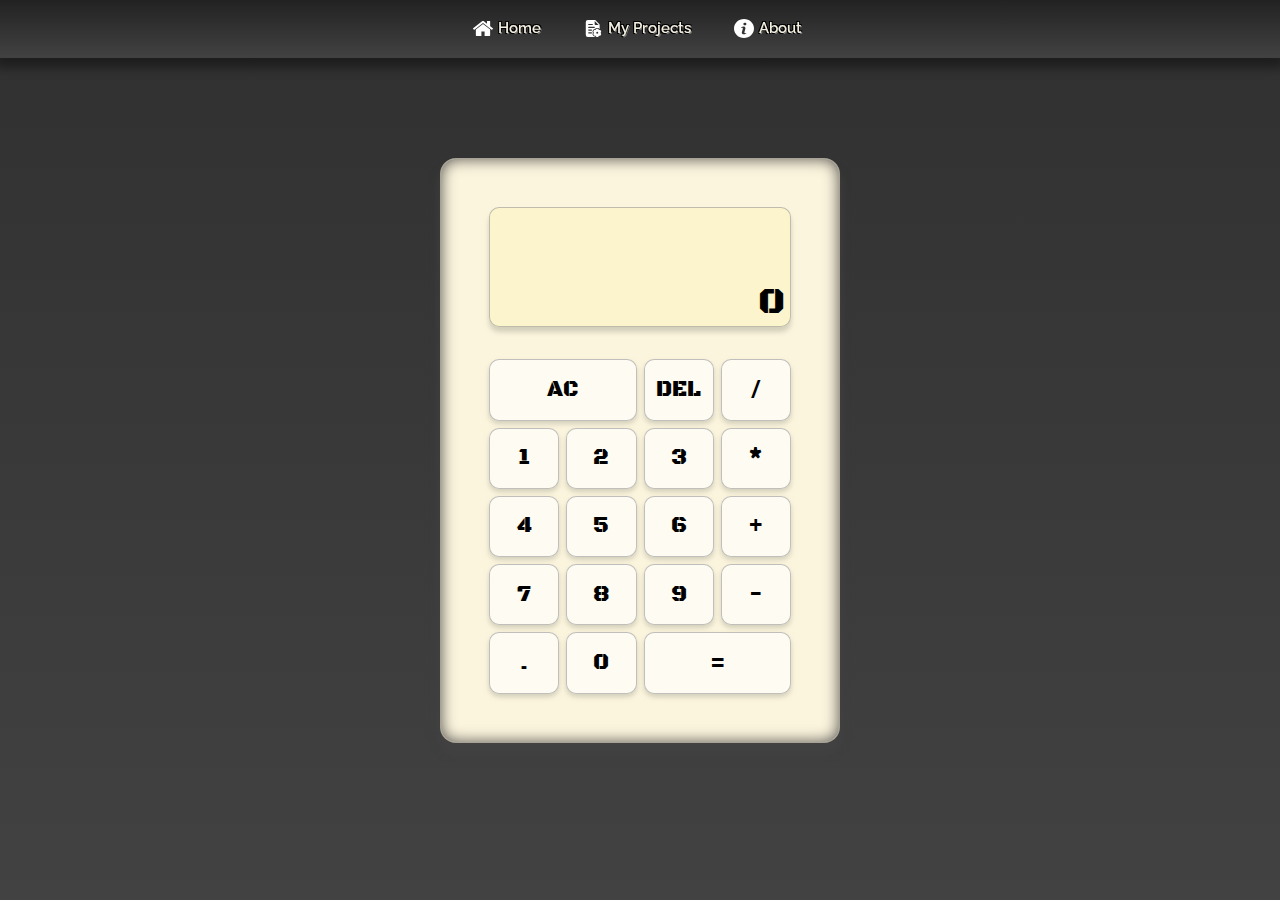
==== Calculator/index.html @ 606be42b "Add files via upload" ====
<!DOCTYPE html>
<html lang="en">
<head>
    <meta charset="UTF-8">
    <meta name="viewport" content="width=device-width, initial-scale=1.0">
    <title>Calculator</title>
    <link rel="stylesheet" href="style.css">
    <link rel="preconnect" href="https://fonts.googleapis.com">
    <link rel="preconnect" href="https://fonts.gstatic.com" crossorigin>
    <link href="https://fonts.googleapis.com/css2?family=Raleway:wght@300&display=swap" rel="stylesheet">
    <link rel="preconnect" href="https://fonts.googleapis.com">
    <link rel="preconnect" href="https://fonts.gstatic.com" crossorigin>
    <link href="https://fonts.googleapis.com/css2?family=Black+Ops+One&display=swap" rel="stylesheet">
</head>
<body>
    <header>
        <nav>   <!-- Navigation-->
            <ul class="navBar">
                <li class="navItem">
                    <a href="../index.html">
                        <img class="icon" src="../img/homeicon.svg" alt="home icon">
                        <p>Home</p>
                    </a>
                </li>
                <li class="navItem">
                    <a href="../index.html#projects-title"> 
                        <img class="icon" src="../img/projectsicon.svg" alt="projects icon">
                        <p>My Projects</p>
                    </a>
                </li>
                <li class="navItem">
                    <a href="../index.html#about">
                            <img class="icon" src="../img/abouticon.svg" alt="about icon">
                        <p>About</p>
                    </a>
                </li>
            </ul>
        </nav>
    </header>    <!-- Project Content-->
    <main>
        <div class="container">
            <div class="calc-wrapper">
                <div class="calc-screen">
                    <p class="output">0</p>
                </div>
                <div class="calc-buttons">
                    <button class="btn-ac span-two">AC</button>
                    <button class="btn-del">DEL</button>
                    <button class="btn-divide">/</button>
                    <button class="btn-input">1</button>
                    <button class="btn-input">2</button>
                    <button class="btn-input">3</button>
                    <button class="btn-multiply">*</button>
                    <button class="btn-input">4</button>
                    <button class="btn-input">5</button>
                    <button class="btn-input">6</button>
                    <button class="btn-plus">+</button>
                    <button class="btn-input">7</button>
                    <button class="btn-input">8</button>
                    <button class="btn-input">9</button>
                    <button class="btn-minus">-</button>
                    <button class="btn-input">.</button>
                    <button class="btn-input">0</button>
                    <button class="btn-equal span-two">=</button>
                </div>
            </div>
        </div>
    </main>
    <footer>
        <div class="footer">
            
        </div>
    </footer>
    <script src="script.js" type="text/javascript"></script>
</body>
</html>
---- Calculator/style.css ----
* {
    box-sizing: border-box;
}

html {
    scroll-behavior: smooth;
}

body {
    width: 100vw;
    height: 100vh;
    margin: 0;
    font-family: 'Raleway', sans-serif;
    overflow: hidden;
    background: linear-gradient(to bottom,#303030, #434242);
}

/* ---------- Navigation ----------- */

.navBar {
    width: 50%;
    margin: 0;
    padding: 1em;
    font-size: 1.2em;
    font-weight: 600;
    /* border: 1px solid #999; */
    position: fixed;
    width: 100vw;
    z-index: 2;
    background: linear-gradient(to bottom, #222222, #434242);
    box-shadow: 0px 5px 10px 5px rgba(0, 0, 0, 0.4);
    display: flex;
    justify-content: center;
}

.navItem {
    padding: 0 1em;
    list-style-type: none;
}

.navItem a {
    text-decoration: none;
    color: #F3EFE0;
    text-shadow: -1px -1px 0 #000, 1px -1px 0 #000, -1px 1px 0 #000, 1px 1px 0 #777;
    display: flex;
}

.navItem a p {
    padding: 0 5px;;
    margin: 0;
    text-align: center;
    font-size: 0.8em;
}

.navItem a:hover {
    color: #ccc;
}

.icon {
    width: 1em;
}

/* ---- Content of the project ---- */

.container {
    width: 100vw;
    height: 100vh;
    display: flex;
    justify-content: center;
    align-items: center;
}

.calc-wrapper {
    width: 400px;
    height: 65vh;
    padding: 3em 3em;
    border: 1px solid rgb(82 80 76 / 0.5);
    border-radius: 1em;
    background-color: #fcf5de;
    box-shadow: 0px 10px 10px #434242, inset 0px 0px 15px #52504c;
    display: flex;
    flex-direction: column;
    justify-content: flex-start;
    align-items: center;
}

.calc-screen {
    width: 100%;
    height: 35%;
    padding: 5px;
    border: 1px solid rgba(150, 150, 150, 0.6);
    border-radius: 10px;
    background-color: rgb(250 244 192 / 0.6);
    box-shadow: 0px 5px 5px rgb(184 181 162 / 0.6);
    display: flex;
    justify-content: flex-end;
    align-items: flex-end;
    flex-wrap: wrap;
}

.output {
    margin: 5px 0px;
    font-family: 'Black Ops One', cursive;
    font-size: 2.3em;
    max-width: 100%;
    max-height: 100%;
    word-wrap:break-word;
    line-height: 0.75em;
}

.calc-buttons {
    width: 100%;
    height: 100%;
    /* border: 1px solid #000; */
    margin: 2em 0 0 0; 
    display: grid;
    grid-template-columns: repeat(4, minmax(50px, 150px));
    gap: 7px;
}

button {
    border: 1px solid rgba(150, 150, 150, 0.6);
    border-radius: 10px;
    background-color: rgba(255, 255, 255, 0.6);
    box-shadow: 0px 3px 5px rgb(184 181 162 / 0.6);
    font-size: 1.4em;
    font-weight: 500;
    font-family: 'Black Ops One', cursive;
    transition: all 0.1s ease-in;
}

button:hover {
    background-color: rgba(204, 204, 204, 0.6);
    transition: all 0.1s ease-in;
}

.btn-ac {
    grid-column: span 2;
}

.btn-equal {
    grid-column: span 2;
}

@media only screen and (max-width: 600px) {
    .calc-wrapper {
        margin-top: 10%;
        width: 95vw;
        height: 90vh;
        padding: 3em 3em;
    }

    .output {
        font-size: 2em;
    }

}
@media only screen and (max-width: 450px) {
    .navBar {
        font-size: 1em;
    }

    .calc-wrapper {
        padding: 1em 1em;
    }

    button {
        font-size: 5vw;
    }

    .calc-buttons {
        grid-template-columns: repeat(4, minmax(30px, 100px));
        gap: 7px;
    }
}

@media only screen and (max-width: 350px) {
    .navBar {
        font-size: 0.8em;;
    }
}
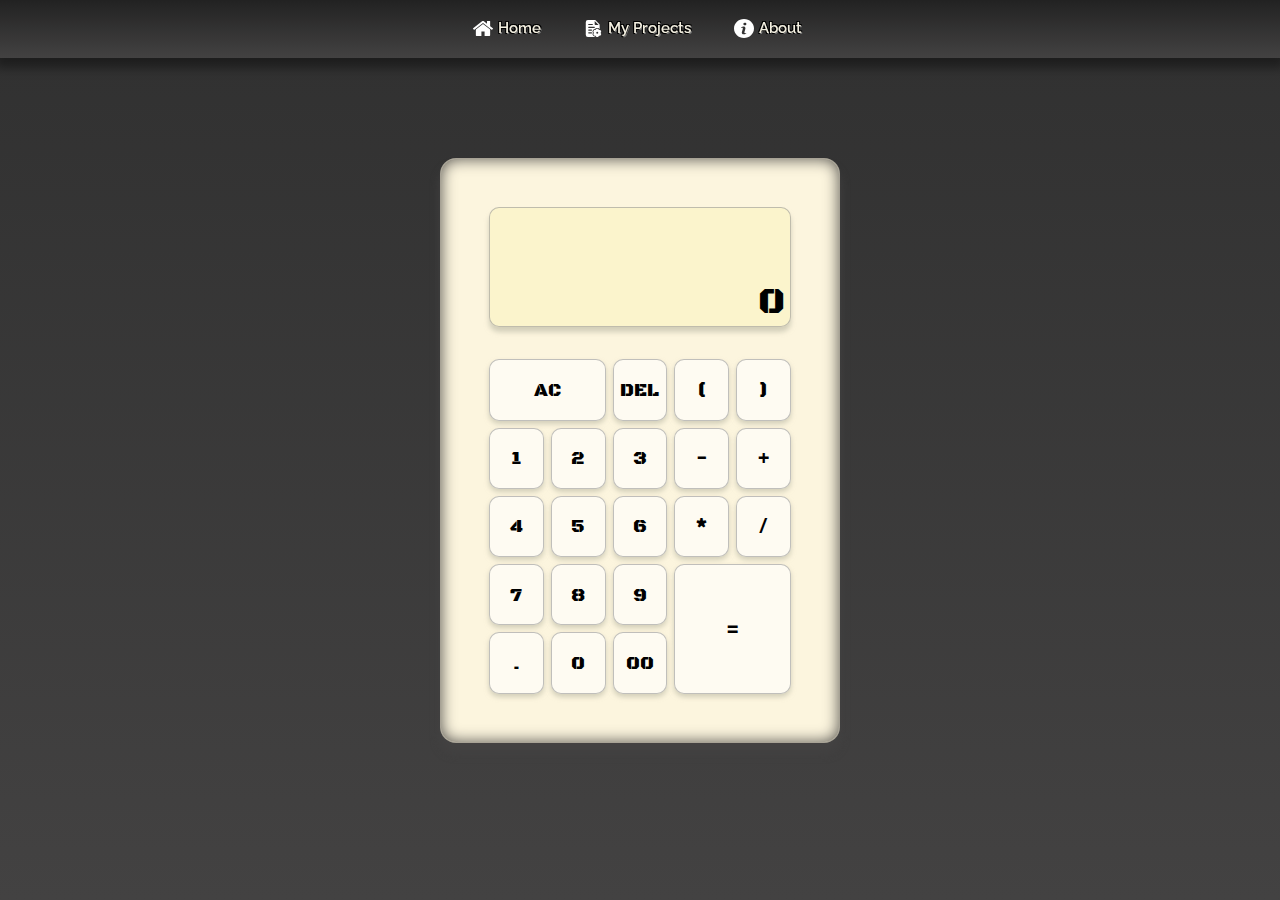
==== commit 28629e36: "Add files via upload" ====
--- a/Calculator/index.html
+++ b/Calculator/index.html
@@ -44,24 +44,27 @@
                     <p class="output">0</p>
                 </div>
                 <div class="calc-buttons">
-                    <button class="btn-ac span-two">AC</button>
+                    <button class="btn-ac span-twoX">AC</button>
                     <button class="btn-del">DEL</button>
-                    <button class="btn-divide">/</button>
+                    <button class="btn-input"> &#40; </button>
+                    <button class="btn-input"> &#41;</button>
                     <button class="btn-input">1</button>
                     <button class="btn-input">2</button>
                     <button class="btn-input">3</button>
-                    <button class="btn-multiply">*</button>
+                    <button class="btn-operator">-</button>
+                    <button class="btn-operator">+</button>
                     <button class="btn-input">4</button>
                     <button class="btn-input">5</button>
                     <button class="btn-input">6</button>
-                    <button class="btn-plus">+</button>
+                    <button class="btn-operator">*</button>
+                    <button class="btn-operator">/</button>
                     <button class="btn-input">7</button>
                     <button class="btn-input">8</button>
                     <button class="btn-input">9</button>
-                    <button class="btn-minus">-</button>
+                    <button class="btn-equal span-twoX span-twoY">=</button>
                     <button class="btn-input">.</button>
                     <button class="btn-input">0</button>
-                    <button class="btn-equal span-two">=</button>
+                    <button class="btn-input">00</button>
                 </div>
             </div>
         </div>
--- a/Calculator/style.css
+++ b/Calculator/style.css
@@ -114,7 +114,7 @@
     /* border: 1px solid #000; */
     margin: 2em 0 0 0; 
     display: grid;
-    grid-template-columns: repeat(4, minmax(50px, 150px));
+    grid-template-columns: repeat(5, minmax(50px, 150px));
     gap: 7px;
 }
 
@@ -123,7 +123,7 @@
     border-radius: 10px;
     background-color: rgba(255, 255, 255, 0.6);
     box-shadow: 0px 3px 5px rgb(184 181 162 / 0.6);
-    font-size: 1.4em;
+    font-size: 1.2em;
     font-weight: 500;
     font-family: 'Black Ops One', cursive;
     transition: all 0.1s ease-in;
@@ -134,13 +134,14 @@
     transition: all 0.1s ease-in;
 }
 
-.btn-ac {
+.span-twoX {
     grid-column: span 2;
 }
 
-.btn-equal {
-    grid-column: span 2;
+.span-twoY {
+    grid-row: span 2;
 }
+
 
 @media only screen and (max-width: 600px) {
     .calc-wrapper {
@@ -169,7 +170,7 @@
     }
 
     .calc-buttons {
-        grid-template-columns: repeat(4, minmax(30px, 100px));
+        grid-template-columns: repeat(4, minmax(20px, 100px));
         gap: 7px;
     }
 }
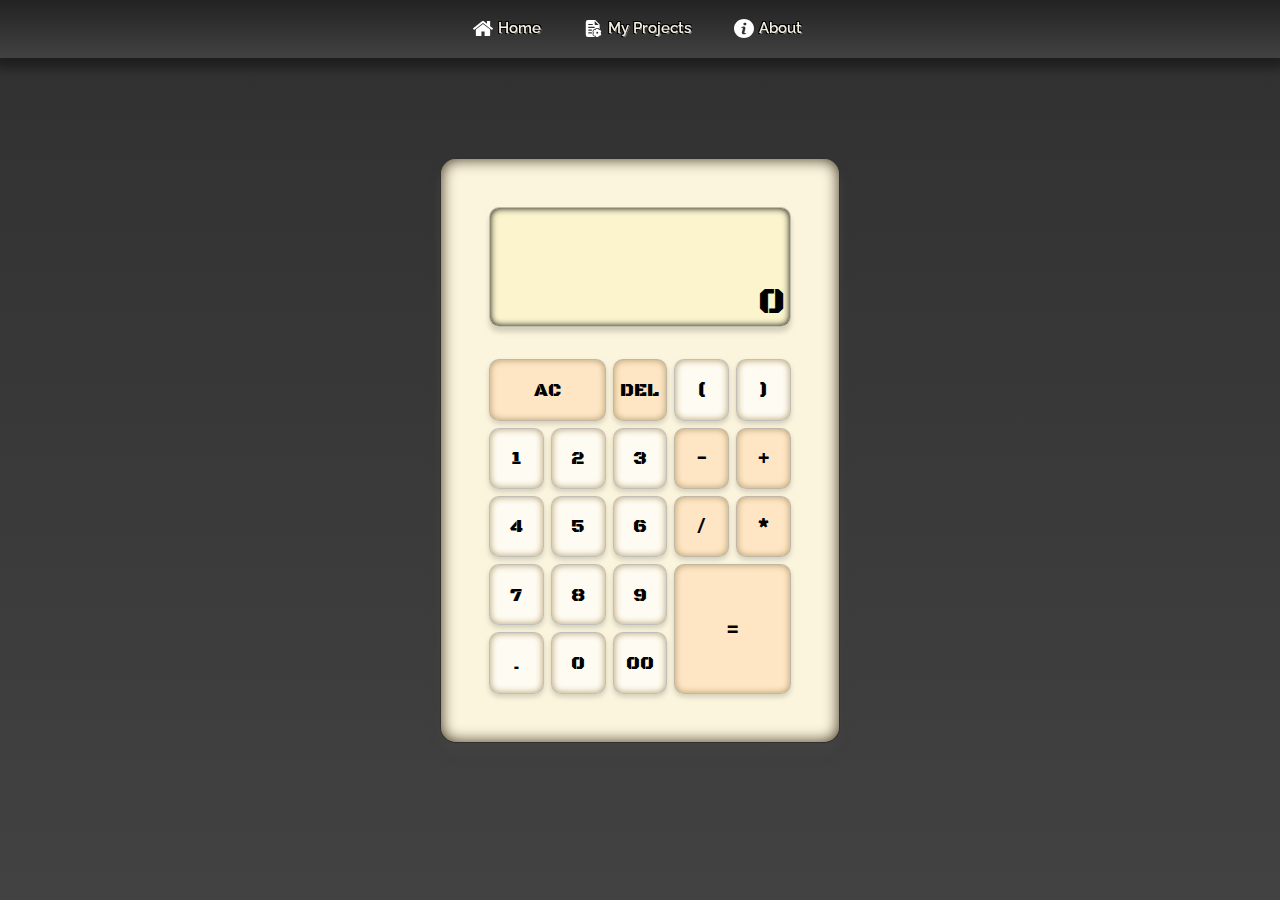
==== commit 3076d669: "Add files via upload" ====
--- a/Calculator/index.html
+++ b/Calculator/index.html
@@ -46,8 +46,8 @@
                 <div class="calc-buttons">
                     <button class="btn-ac span-twoX">AC</button>
                     <button class="btn-del">DEL</button>
-                    <button class="btn-input"> &#40; </button>
-                    <button class="btn-input"> &#41;</button>
+                    <button class="btn-input">&#40;</button>
+                    <button class="btn-input">&#41;</button>
                     <button class="btn-input">1</button>
                     <button class="btn-input">2</button>
                     <button class="btn-input">3</button>
@@ -56,8 +56,8 @@
                     <button class="btn-input">4</button>
                     <button class="btn-input">5</button>
                     <button class="btn-input">6</button>
+                    <button class="btn-operator">/</button>
                     <button class="btn-operator">*</button>
-                    <button class="btn-operator">/</button>
                     <button class="btn-input">7</button>
                     <button class="btn-input">8</button>
                     <button class="btn-input">9</button>
--- a/Calculator/style.css
+++ b/Calculator/style.css
@@ -74,10 +74,10 @@
     width: 400px;
     height: 65vh;
     padding: 3em 3em;
-    border: 1px solid rgb(82 80 76 / 0.5);
+    border: 1px solid rgba(0, 0, 0, 0.8);
     border-radius: 1em;
     background-color: #fcf5de;
-    box-shadow: 0px 10px 10px #434242, inset 0px 0px 15px #52504c;
+    box-shadow: 0px 10px 10px #434242, inset 0px 0px 15px #3a301d;
     display: flex;
     flex-direction: column;
     justify-content: flex-start;
@@ -91,7 +91,7 @@
     border: 1px solid rgba(150, 150, 150, 0.6);
     border-radius: 10px;
     background-color: rgb(250 244 192 / 0.6);
-    box-shadow: 0px 5px 5px rgb(184 181 162 / 0.6);
+    box-shadow: 0px 5px 5px rgb(184 181 162 / 0.6), inset 0px 0px 7px #000000;
     display: flex;
     justify-content: flex-end;
     align-items: flex-end;
@@ -122,7 +122,7 @@
     border: 1px solid rgba(150, 150, 150, 0.6);
     border-radius: 10px;
     background-color: rgba(255, 255, 255, 0.6);
-    box-shadow: 0px 3px 5px rgb(184 181 162 / 0.6);
+    box-shadow: 0px 3px 5px rgb(184 181 162 / 0.6), inset 0px 0px 7px #b39a69;
     font-size: 1.2em;
     font-weight: 500;
     font-family: 'Black Ops One', cursive;
@@ -134,6 +134,10 @@
     transition: all 0.1s ease-in;
 }
 
+.btn-operator, .btn-equal, .btn-ac, .btn-del {
+    background-color: rgb(255 220 180 / 0.6);
+}
+
 .span-twoX {
     grid-column: span 2;
 }
@@ -143,11 +147,11 @@
 }
 
 
-@media only screen and (max-width: 600px) {
+@media only screen and (max-width: 650px) {
     .calc-wrapper {
-        margin-top: 10%;
+        margin-top: 0;
         width: 95vw;
-        height: 90vh;
+        height: 85vh;
         padding: 3em 3em;
     }
 
